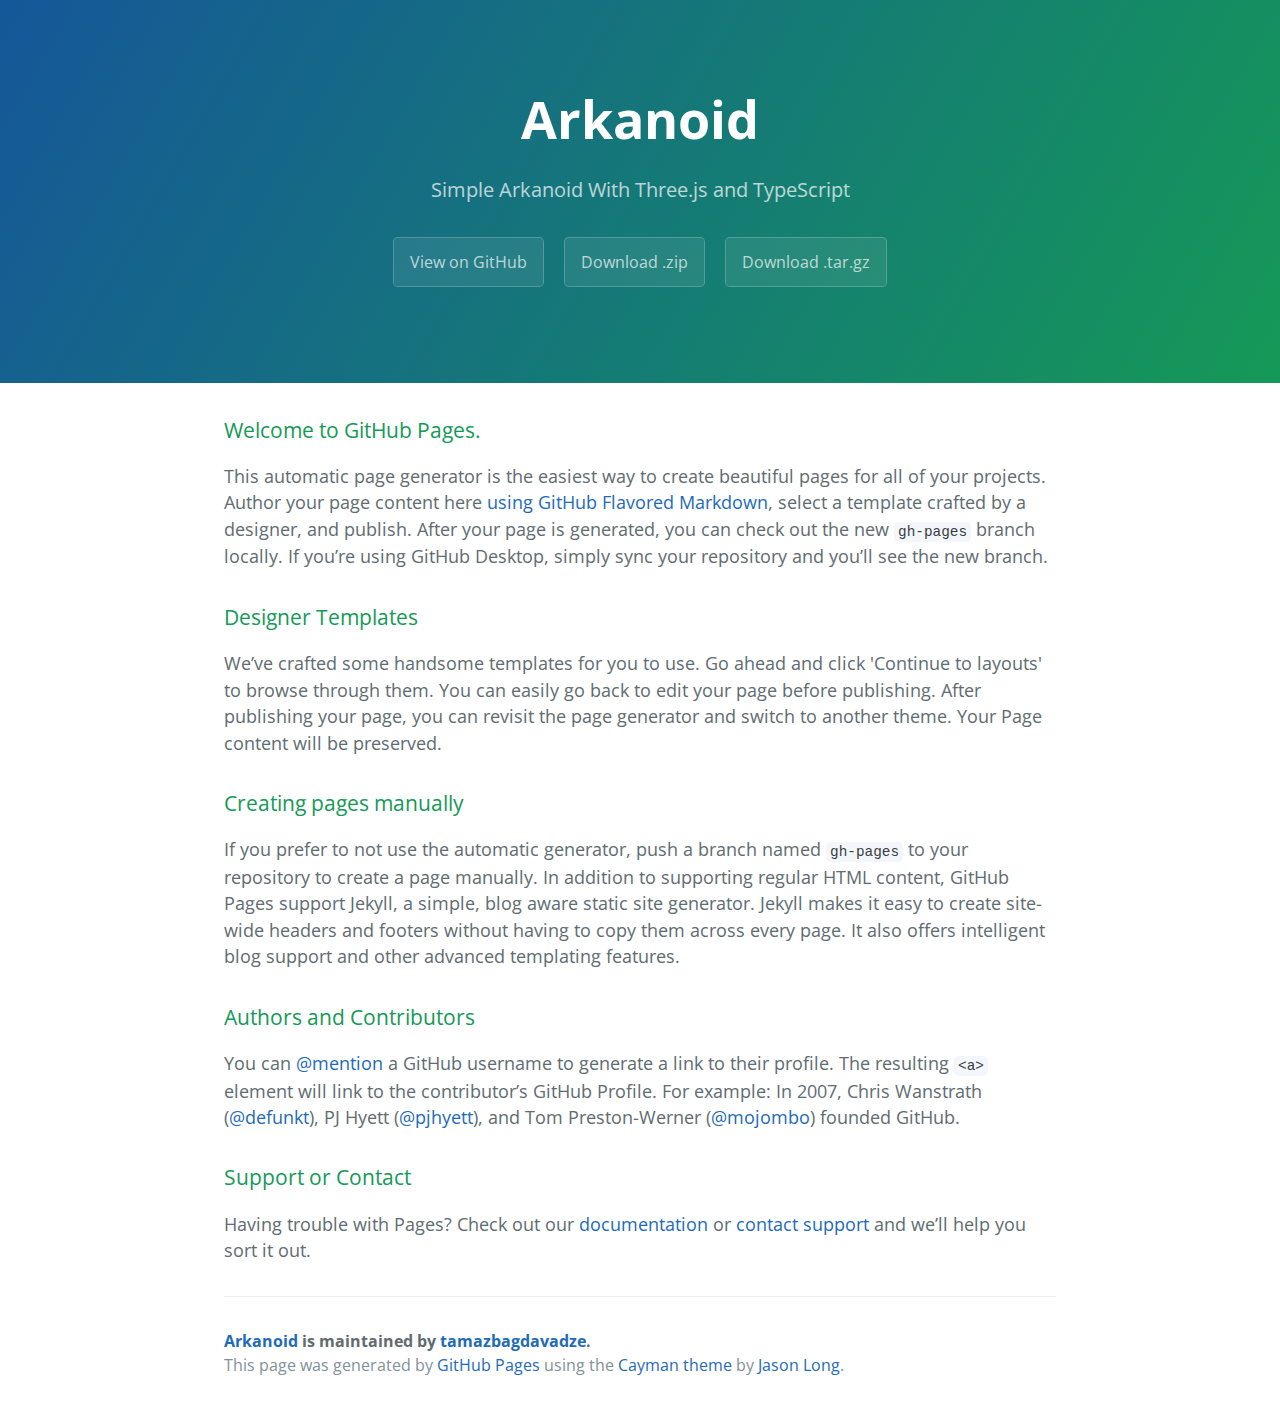
==== index.html @ 3ea3625f "Create gh-pages branch via GitHub" ====
<!DOCTYPE html>
<html lang="en-us">
  <head>
    <meta charset="UTF-8">
    <title>Arkanoid by tamazbagdavadze</title>
    <meta name="viewport" content="width=device-width, initial-scale=1">
    <link rel="stylesheet" type="text/css" href="stylesheets/normalize.css" media="screen">
    <link href='https://fonts.googleapis.com/css?family=Open+Sans:400,700' rel='stylesheet' type='text/css'>
    <link rel="stylesheet" type="text/css" href="stylesheets/stylesheet.css" media="screen">
    <link rel="stylesheet" type="text/css" href="stylesheets/github-light.css" media="screen">
  </head>
  <body>
    <section class="page-header">
      <h1 class="project-name">Arkanoid</h1>
      <h2 class="project-tagline">Simple Arkanoid With Three.js and TypeScript</h2>
      <a href="https://github.com/tamazbagdavadze/Arkanoid" class="btn">View on GitHub</a>
      <a href="https://github.com/tamazbagdavadze/Arkanoid/zipball/master" class="btn">Download .zip</a>
      <a href="https://github.com/tamazbagdavadze/Arkanoid/tarball/master" class="btn">Download .tar.gz</a>
    </section>

    <section class="main-content">
      <h3>
<a id="welcome-to-github-pages" class="anchor" href="#welcome-to-github-pages" aria-hidden="true"><span class="octicon octicon-link"></span></a>Welcome to GitHub Pages.</h3>

<p>This automatic page generator is the easiest way to create beautiful pages for all of your projects. Author your page content here <a href="https://guides.github.com/features/mastering-markdown/">using GitHub Flavored Markdown</a>, select a template crafted by a designer, and publish. After your page is generated, you can check out the new <code>gh-pages</code> branch locally. If you’re using GitHub Desktop, simply sync your repository and you’ll see the new branch.</p>

<h3>
<a id="designer-templates" class="anchor" href="#designer-templates" aria-hidden="true"><span class="octicon octicon-link"></span></a>Designer Templates</h3>

<p>We’ve crafted some handsome templates for you to use. Go ahead and click 'Continue to layouts' to browse through them. You can easily go back to edit your page before publishing. After publishing your page, you can revisit the page generator and switch to another theme. Your Page content will be preserved.</p>

<h3>
<a id="creating-pages-manually" class="anchor" href="#creating-pages-manually" aria-hidden="true"><span class="octicon octicon-link"></span></a>Creating pages manually</h3>

<p>If you prefer to not use the automatic generator, push a branch named <code>gh-pages</code> to your repository to create a page manually. In addition to supporting regular HTML content, GitHub Pages support Jekyll, a simple, blog aware static site generator. Jekyll makes it easy to create site-wide headers and footers without having to copy them across every page. It also offers intelligent blog support and other advanced templating features.</p>

<h3>
<a id="authors-and-contributors" class="anchor" href="#authors-and-contributors" aria-hidden="true"><span class="octicon octicon-link"></span></a>Authors and Contributors</h3>

<p>You can <a href="https://github.com/blog/821" class="user-mention">@mention</a> a GitHub username to generate a link to their profile. The resulting <code>&lt;a&gt;</code> element will link to the contributor’s GitHub Profile. For example: In 2007, Chris Wanstrath (<a href="https://github.com/defunkt" class="user-mention">@defunkt</a>), PJ Hyett (<a href="https://github.com/pjhyett" class="user-mention">@pjhyett</a>), and Tom Preston-Werner (<a href="https://github.com/mojombo" class="user-mention">@mojombo</a>) founded GitHub.</p>

<h3>
<a id="support-or-contact" class="anchor" href="#support-or-contact" aria-hidden="true"><span class="octicon octicon-link"></span></a>Support or Contact</h3>

<p>Having trouble with Pages? Check out our <a href="https://help.github.com/pages">documentation</a> or <a href="https://github.com/contact">contact support</a> and we’ll help you sort it out.</p>

      <footer class="site-footer">
        <span class="site-footer-owner"><a href="https://github.com/tamazbagdavadze/Arkanoid">Arkanoid</a> is maintained by <a href="https://github.com/tamazbagdavadze">tamazbagdavadze</a>.</span>

        <span class="site-footer-credits">This page was generated by <a href="https://pages.github.com">GitHub Pages</a> using the <a href="https://github.com/jasonlong/cayman-theme">Cayman theme</a> by <a href="https://twitter.com/jasonlong">Jason Long</a>.</span>
      </footer>

    </section>

  
  </body>
</html>
---- stylesheets/stylesheet.css ----
* {
  box-sizing: border-box; }

body {
  padding: 0;
  margin: 0;
  font-family: "Open Sans", "Helvetica Neue", Helvetica, Arial, sans-serif;
  font-size: 16px;
  line-height: 1.5;
  color: #606c71; }

a {
  color: #1e6bb8;
  text-decoration: none; }
  a:hover {
    text-decoration: underline; }

.btn {
  display: inline-block;
  margin-bottom: 1rem;
  color: rgba(255, 255, 255, 0.7);
  background-color: rgba(255, 255, 255, 0.08);
  border-color: rgba(255, 255, 255, 0.2);
  border-style: solid;
  border-width: 1px;
  border-radius: 0.3rem;
  transition: color 0.2s, background-color 0.2s, border-color 0.2s; }
  .btn + .btn {
    margin-left: 1rem; }

.btn:hover {
  color: rgba(255, 255, 255, 0.8);
  text-decoration: none;
  background-color: rgba(255, 255, 255, 0.2);
  border-color: rgba(255, 255, 255, 0.3); }

@media screen and (min-width: 64em) {
  .btn {
    padding: 0.75rem 1rem; } }

@media screen and (min-width: 42em) and (max-width: 64em) {
  .btn {
    padding: 0.6rem 0.9rem;
    font-size: 0.9rem; } }

@media screen and (max-width: 42em) {
  .btn {
    display: block;
    width: 100%;
    padding: 0.75rem;
    font-size: 0.9rem; }
    .btn + .btn {
      margin-top: 1rem;
      margin-left: 0; } }

.page-header {
  color: #fff;
  text-align: center;
  background-color: #159957;
  background-image: linear-gradient(120deg, #155799, #159957); }

@media screen and (min-width: 64em) {
  .page-header {
    padding: 5rem 6rem; } }

@media screen and (min-width: 42em) and (max-width: 64em) {
  .page-header {
    padding: 3rem 4rem; } }

@media screen and (max-width: 42em) {
  .page-header {
    padding: 2rem 1rem; } }

.project-name {
  margin-top: 0;
  margin-bottom: 0.1rem; }

@media screen and (min-width: 64em) {
  .project-name {
    font-size: 3.25rem; } }

@media screen and (min-width: 42em) and (max-width: 64em) {
  .project-name {
    font-size: 2.25rem; } }

@media screen and (max-width: 42em) {
  .project-name {
    font-size: 1.75rem; } }

.project-tagline {
  margin-bottom: 2rem;
  font-weight: normal;
  opacity: 0.7; }

@media screen and (min-width: 64em) {
  .project-tagline {
    font-size: 1.25rem; } }

@media screen and (min-width: 42em) and (max-width: 64em) {
  .project-tagline {
    font-size: 1.15rem; } }

@media screen and (max-width: 42em) {
  .project-tagline {
    font-size: 1rem; } }

.main-content :first-child {
  margin-top: 0; }
.main-content img {
  max-width: 100%; }
.main-content h1, .main-content h2, .main-content h3, .main-content h4, .main-content h5, .main-content h6 {
  margin-top: 2rem;
  margin-bottom: 1rem;
  font-weight: normal;
  color: #159957; }
.main-content p {
  margin-bottom: 1em; }
.main-content code {
  padding: 2px 4px;
  font-family: Consolas, "Liberation Mono", Menlo, Courier, monospace;
  font-size: 0.9rem;
  color: #383e41;
  background-color: #f3f6fa;
  border-radius: 0.3rem; }
.main-content pre {
  padding: 0.8rem;
  margin-top: 0;
  margin-bottom: 1rem;
  font: 1rem Consolas, "Liberation Mono", Menlo, Courier, monospace;
  color: #567482;
  word-wrap: normal;
  background-color: #f3f6fa;
  border: solid 1px #dce6f0;
  border-radius: 0.3rem; }
  .main-content pre > code {
    padding: 0;
    margin: 0;
    font-size: 0.9rem;
    color: #567482;
    word-break: normal;
    white-space: pre;
    background: transparent;
    border: 0; }
.main-content .highlight {
  margin-bottom: 1rem; }
  .main-content .highlight pre {
    margin-bottom: 0;
    word-break: normal; }
.main-content .highlight pre, .main-content pre {
  padding: 0.8rem;
  overflow: auto;
  font-size: 0.9rem;
  line-height: 1.45;
  border-radius: 0.3rem; }
.main-content pre code, .main-content pre tt {
  display: inline;
  max-width: initial;
  padding: 0;
  margin: 0;
  overflow: initial;
  line-height: inherit;
  word-wrap: normal;
  background-color: transparent;
  border: 0; }
  .main-content pre code:before, .main-content pre code:after, .main-content pre tt:before, .main-content pre tt:after {
    content: normal; }
.main-content ul, .main-content ol {
  margin-top: 0; }
.main-content blockquote {
  padding: 0 1rem;
  margin-left: 0;
  color: #819198;
  border-left: 0.3rem solid #dce6f0; }
  .main-content blockquote > :first-child {
    margin-top: 0; }
  .main-content blockquote > :last-child {
    margin-bottom: 0; }
.main-content table {
  display: block;
  width: 100%;
  overflow: auto;
  word-break: normal;
  word-break: keep-all; }
  .main-content table th {
    font-weight: bold; }
  .main-content table th, .main-content table td {
    padding: 0.5rem 1rem;
    border: 1px solid #e9ebec; }
.main-content dl {
  padding: 0; }
  .main-content dl dt {
    padding: 0;
    margin-top: 1rem;
    font-size: 1rem;
    font-weight: bold; }
  .main-content dl dd {
    padding: 0;
    margin-bottom: 1rem; }
.main-content hr {
  height: 2px;
  padding: 0;
  margin: 1rem 0;
  background-color: #eff0f1;
  border: 0; }

@media screen and (min-width: 64em) {
  .main-content {
    max-width: 64rem;
    padding: 2rem 6rem;
    margin: 0 auto;
    font-size: 1.1rem; } }

@media screen and (min-width: 42em) and (max-width: 64em) {
  .main-content {
    padding: 2rem 4rem;
    font-size: 1.1rem; } }

@media screen and (max-width: 42em) {
  .main-content {
    padding: 2rem 1rem;
    font-size: 1rem; } }

.site-footer {
  padding-top: 2rem;
  margin-top: 2rem;
  border-top: solid 1px #eff0f1; }

.site-footer-owner {
  display: block;
  font-weight: bold; }

.site-footer-credits {
  color: #819198; }

@media screen and (min-width: 64em) {
  .site-footer {
    font-size: 1rem; } }

@media screen and (min-width: 42em) and (max-width: 64em) {
  .site-footer {
    font-size: 1rem; } }

@media screen and (max-width: 42em) {
  .site-footer {
    font-size: 0.9rem; } }
---- stylesheets/github-light.css ----
/*
   Copyright 2014 GitHub Inc.

   Licensed under the Apache License, Version 2.0 (the "License");
   you may not use this file except in compliance with the License.
   You may obtain a copy of the License at

       http://www.apache.org/licenses/LICENSE-2.0

   Unless required by applicable law or agreed to in writing, software
   distributed under the License is distributed on an "AS IS" BASIS,
   WITHOUT WARRANTIES OR CONDITIONS OF ANY KIND, either express or implied.
   See the License for the specific language governing permissions and
   limitations under the License.

*/

.pl-c /* comment */ {
  color: #969896;
}

.pl-c1      /* constant, markup.raw, meta.diff.header, meta.module-reference, meta.property-name, support, support.constant, support.variable, variable.other.constant */,
.pl-s .pl-v /* string variable */ {
  color: #0086b3;
}

.pl-e  /* entity */,
.pl-en /* entity.name */ {
  color: #795da3;
}

.pl-s .pl-s1 /* string source */,
.pl-smi      /* storage.modifier.import, storage.modifier.package, storage.type.java, variable.other, variable.parameter.function */ {
  color: #333;
}

.pl-ent /* entity.name.tag */ {
  color: #63a35c;
}

.pl-k /* keyword, storage, storage.type */ {
  color: #a71d5d;
}

.pl-pds              /* punctuation.definition.string, string.regexp.character-class */,
.pl-s                /* string */,
.pl-s .pl-pse .pl-s1 /* string punctuation.section.embedded source */,
.pl-sr               /* string.regexp */,
.pl-sr .pl-cce       /* string.regexp constant.character.escape */,
.pl-sr .pl-sra       /* string.regexp string.regexp.arbitrary-repitition */,
.pl-sr .pl-sre       /* string.regexp source.ruby.embedded */ {
  color: #183691;
}

.pl-v /* variable */ {
  color: #ed6a43;
}

.pl-id /* invalid.deprecated */ {
  color: #b52a1d;
}

.pl-ii /* invalid.illegal */ {
  background-color: #b52a1d;
  color: #f8f8f8;
}

.pl-sr .pl-cce /* string.regexp constant.character.escape */ {
  color: #63a35c;
  font-weight: bold;
}

.pl-ml /* markup.list */ {
  color: #693a17;
}

.pl-mh        /* markup.heading */,
.pl-mh .pl-en /* markup.heading entity.name */,
.pl-ms        /* meta.separator */ {
  color: #1d3e81;
  font-weight: bold;
}

.pl-mq /* markup.quote */ {
  color: #008080;
}

.pl-mi /* markup.italic */ {
  color: #333;
  font-style: italic;
}

.pl-mb /* markup.bold */ {
  color: #333;
  font-weight: bold;
}

.pl-md /* markup.deleted, meta.diff.header.from-file */ {
  background-color: #ffecec;
  color: #bd2c00;
}

.pl-mi1 /* markup.inserted, meta.diff.header.to-file */ {
  background-color: #eaffea;
  color: #55a532;
}

.pl-mdr /* meta.diff.range */ {
  color: #795da3;
  font-weight: bold;
}

.pl-mo /* meta.output */ {
  color: #1d3e81;
}
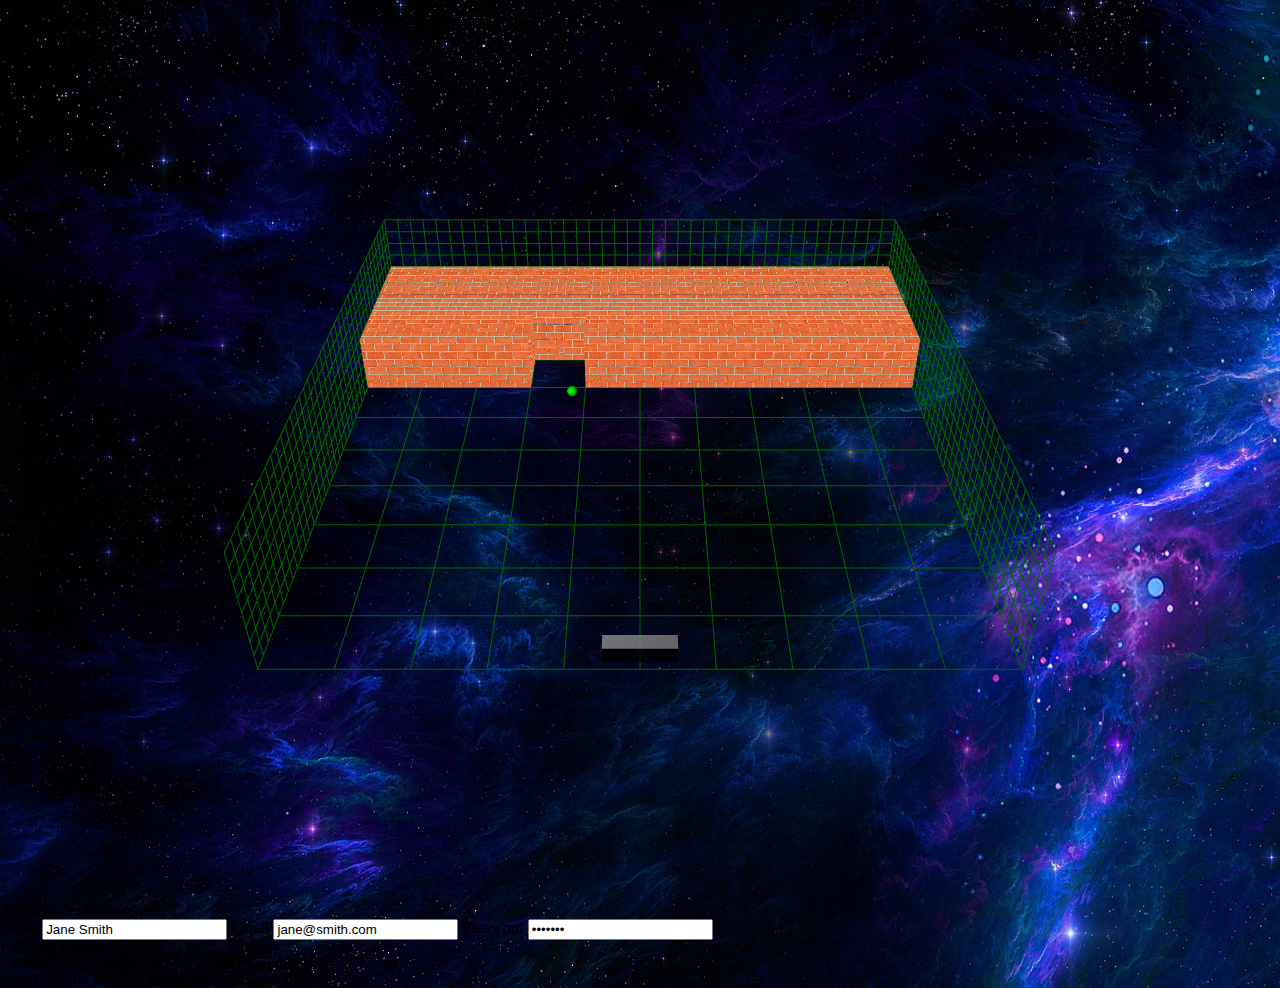
==== commit a8ee04c1: "aefeafaefsrrgarhgrgra" ====
--- a/index.html
+++ b/index.html
@@ -1,57 +1,85 @@
-<!DOCTYPE html>
-<html lang="en-us">
-  <head>
-    <meta charset="UTF-8">
-    <title>Arkanoid by tamazbagdavadze</title>
-    <meta name="viewport" content="width=device-width, initial-scale=1">
-    <link rel="stylesheet" type="text/css" href="stylesheets/normalize.css" media="screen">
-    <link href='https://fonts.googleapis.com/css?family=Open+Sans:400,700' rel='stylesheet' type='text/css'>
-    <link rel="stylesheet" type="text/css" href="stylesheets/stylesheet.css" media="screen">
-    <link rel="stylesheet" type="text/css" href="stylesheets/github-light.css" media="screen">
-  </head>
-  <body>
-    <section class="page-header">
-      <h1 class="project-name">Arkanoid</h1>
-      <h2 class="project-tagline">Simple Arkanoid With Three.js and TypeScript</h2>
-      <a href="https://github.com/tamazbagdavadze/Arkanoid" class="btn">View on GitHub</a>
-      <a href="https://github.com/tamazbagdavadze/Arkanoid/zipball/master" class="btn">Download .zip</a>
-      <a href="https://github.com/tamazbagdavadze/Arkanoid/tarball/master" class="btn">Download .tar.gz</a>
-    </section>
+﻿<!DOCTYPE html>
+<html>
+<head>
+    <title>Arkanoid</title>
+    <meta charset="utf-8"/>
 
-    <section class="main-content">
-      <h3>
-<a id="welcome-to-github-pages" class="anchor" href="#welcome-to-github-pages" aria-hidden="true"><span class="octicon octicon-link"></span></a>Welcome to GitHub Pages.</h3>
 
-<p>This automatic page generator is the easiest way to create beautiful pages for all of your projects. Author your page content here <a href="https://guides.github.com/features/mastering-markdown/">using GitHub Flavored Markdown</a>, select a template crafted by a designer, and publish. After your page is generated, you can check out the new <code>gh-pages</code> branch locally. If you’re using GitHub Desktop, simply sync your repository and you’ll see the new branch.</p>
 
-<h3>
-<a id="designer-templates" class="anchor" href="#designer-templates" aria-hidden="true"><span class="octicon octicon-link"></span></a>Designer Templates</h3>
+    <link rel="stylesheet" href="css/reset.css"/>
+    <link rel="stylesheet" href="css/main.css"/>
 
-<p>We’ve crafted some handsome templates for you to use. Go ahead and click 'Continue to layouts' to browse through them. You can easily go back to edit your page before publishing. After publishing your page, you can revisit the page generator and switch to another theme. Your Page content will be preserved.</p>
+</head>
+<body>
 
-<h3>
-<a id="creating-pages-manually" class="anchor" href="#creating-pages-manually" aria-hidden="true"><span class="octicon octicon-link"></span></a>Creating pages manually</h3>
+<div id="game">
+    
+</div>
 
-<p>If you prefer to not use the automatic generator, push a branch named <code>gh-pages</code> to your repository to create a page manually. In addition to supporting regular HTML content, GitHub Pages support Jekyll, a simple, blog aware static site generator. Jekyll makes it easy to create site-wide headers and footers without having to copy them across every page. It also offers intelligent blog support and other advanced templating features.</p>
 
-<h3>
-<a id="authors-and-contributors" class="anchor" href="#authors-and-contributors" aria-hidden="true"><span class="octicon octicon-link"></span></a>Authors and Contributors</h3>
 
-<p>You can <a href="https://github.com/blog/821" class="user-mention">@mention</a> a GitHub username to generate a link to their profile. The resulting <code>&lt;a&gt;</code> element will link to the contributor’s GitHub Profile. For example: In 2007, Chris Wanstrath (<a href="https://github.com/defunkt" class="user-mention">@defunkt</a>), PJ Hyett (<a href="https://github.com/pjhyett" class="user-mention">@pjhyett</a>), and Tom Preston-Werner (<a href="https://github.com/mojombo" class="user-mention">@mojombo</a>) founded GitHub.</p>
 
-<h3>
-<a id="support-or-contact" class="anchor" href="#support-or-contact" aria-hidden="true"><span class="octicon octicon-link"></span></a>Support or Contact</h3>
 
-<p>Having trouble with Pages? Check out our <a href="https://help.github.com/pages">documentation</a> or <a href="https://github.com/contact">contact support</a> and we’ll help you sort it out.</p>
 
-      <footer class="site-footer">
-        <span class="site-footer-owner"><a href="https://github.com/tamazbagdavadze/Arkanoid">Arkanoid</a> is maintained by <a href="https://github.com/tamazbagdavadze">tamazbagdavadze</a>.</span>
 
-        <span class="site-footer-credits">This page was generated by <a href="https://pages.github.com">GitHub Pages</a> using the <a href="https://github.com/jasonlong/cayman-theme">Cayman theme</a> by <a href="https://twitter.com/jasonlong">Jason Long</a>.</span>
-      </footer>
 
-    </section>
 
-  
-  </body>
+    <div id="dialog-form" title="New Game">
+        <p class="validateTips">All form fields are required.</p>
+
+        <form>
+            <fieldset>
+                <label for="name">Name</label>
+                <input type="text" name="name" id="name" value="Jane Smith" class="text ui-widget-content ui-corner-all">
+                <label for="email">Email</label>
+                <input type="text" name="email" id="email" value="jane@smith.com" class="text ui-widget-content ui-corner-all">
+                <label for="password">Password</label>
+                <input type="password" name="password" id="password" value="xxxxxxx" class="text ui-widget-content ui-corner-all">
+
+                <!-- Allow form submission with keyboard without duplicating the dialog button -->
+                <input type="submit" tabindex="-1" style="position:absolute; top:-1000px">
+            </fieldset>
+        </form>
+    </div>
+
+
+    <div id="users-contain" class="ui-widget">
+        <h1>Existing Users:</h1>
+        <table id="users" class="ui-widget ui-widget-content">
+            <thead>
+                <tr class="ui-widget-header ">
+                    <th>Name</th>
+                    <th>Email</th>
+                    <th>Password</th>
+                </tr>
+            </thead>
+            <tbody>
+                <tr>
+                    <td>John Doe</td>
+                    <td>john.doe@example.com</td>
+                    <td>johndoe1</td>
+                </tr>
+            </tbody>
+        </table>
+    </div>
+
+
+
+
+
+
+
+
+
+
+
+<script src="Scripts/jquery-2.1.4.js"></script>
+        <script src="Scripts/jquery-ui-1.11.4.js"></script>
+        <script src="Scripts/tween.js"></script>
+        <script src="Scripts/three.js/build/three.js"></script>
+        <script src="Scripts/orbitControl.js"></script>
+        <script src="Scripts/physi.js"></script>
+
+        <script src="main.js"></script>
+    </body>
 </html>
--- a/css/main.css
+++ b/css/main.css
@@ -0,0 +1,27 @@
+﻿html, body{
+    height: 100%;
+    width: 100%;
+    margin: 0;
+    padding: 0;
+}
+
+body {
+    background: url('../resources/DEEP_SPACE.jpg');
+    overflow: hidden;
+}
+
+#game {
+    width: 100%;
+}
+
+
+
+
+.hidden{
+    display: none;
+}
+
+.clear{
+    clear: both;
+}
+
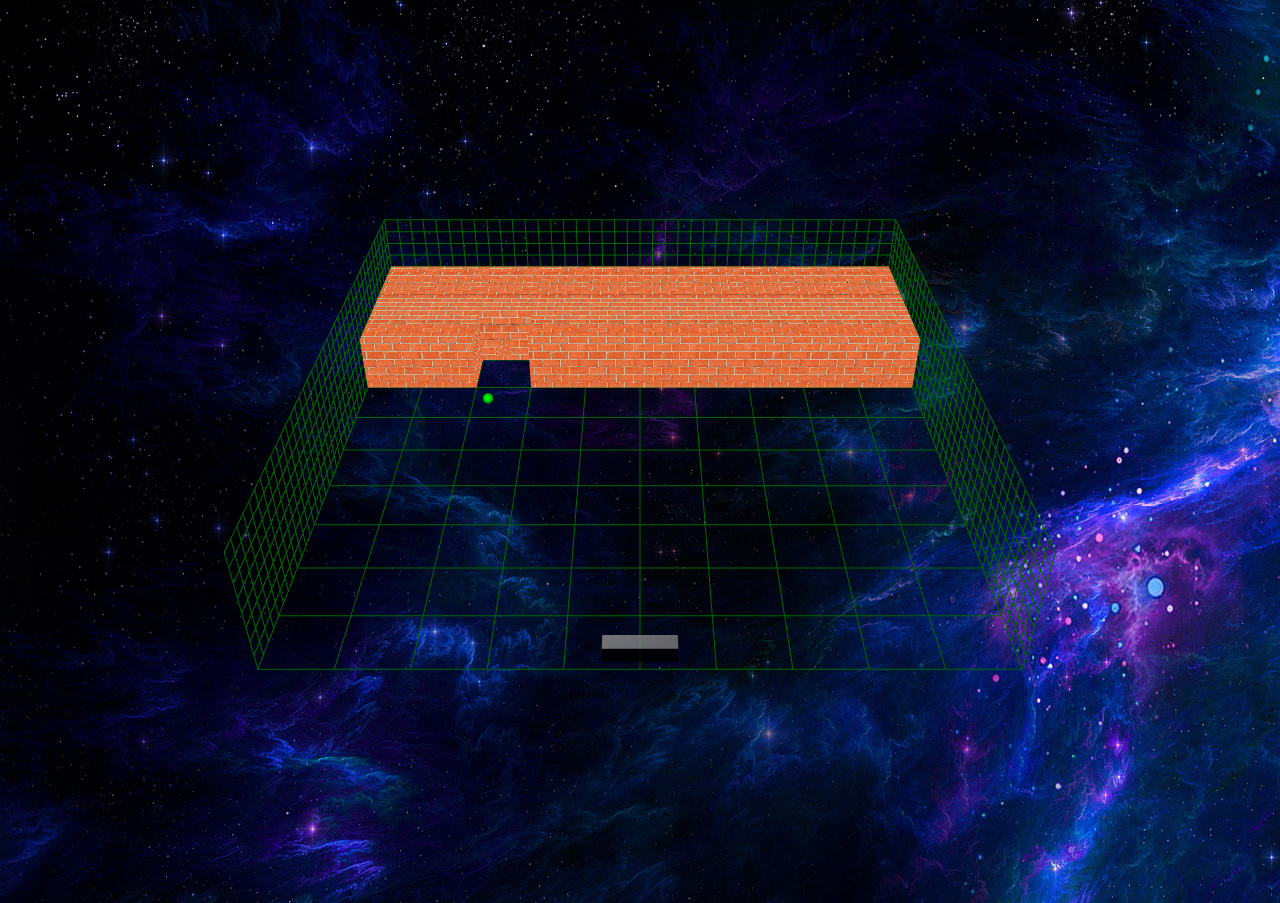
==== commit c05bb0b2: "dszdfdfdfsdz" ====
--- a/index.html
+++ b/index.html
@@ -19,60 +19,6 @@
 
 
 
-
-
-
-
-
-    <div id="dialog-form" title="New Game">
-        <p class="validateTips">All form fields are required.</p>
-
-        <form>
-            <fieldset>
-                <label for="name">Name</label>
-                <input type="text" name="name" id="name" value="Jane Smith" class="text ui-widget-content ui-corner-all">
-                <label for="email">Email</label>
-                <input type="text" name="email" id="email" value="jane@smith.com" class="text ui-widget-content ui-corner-all">
-                <label for="password">Password</label>
-                <input type="password" name="password" id="password" value="xxxxxxx" class="text ui-widget-content ui-corner-all">
-
-                <!-- Allow form submission with keyboard without duplicating the dialog button -->
-                <input type="submit" tabindex="-1" style="position:absolute; top:-1000px">
-            </fieldset>
-        </form>
-    </div>
-
-
-    <div id="users-contain" class="ui-widget">
-        <h1>Existing Users:</h1>
-        <table id="users" class="ui-widget ui-widget-content">
-            <thead>
-                <tr class="ui-widget-header ">
-                    <th>Name</th>
-                    <th>Email</th>
-                    <th>Password</th>
-                </tr>
-            </thead>
-            <tbody>
-                <tr>
-                    <td>John Doe</td>
-                    <td>john.doe@example.com</td>
-                    <td>johndoe1</td>
-                </tr>
-            </tbody>
-        </table>
-    </div>
-
-
-
-
-
-
-
-
-
-
-
 <script src="Scripts/jquery-2.1.4.js"></script>
         <script src="Scripts/jquery-ui-1.11.4.js"></script>
         <script src="Scripts/tween.js"></script>
